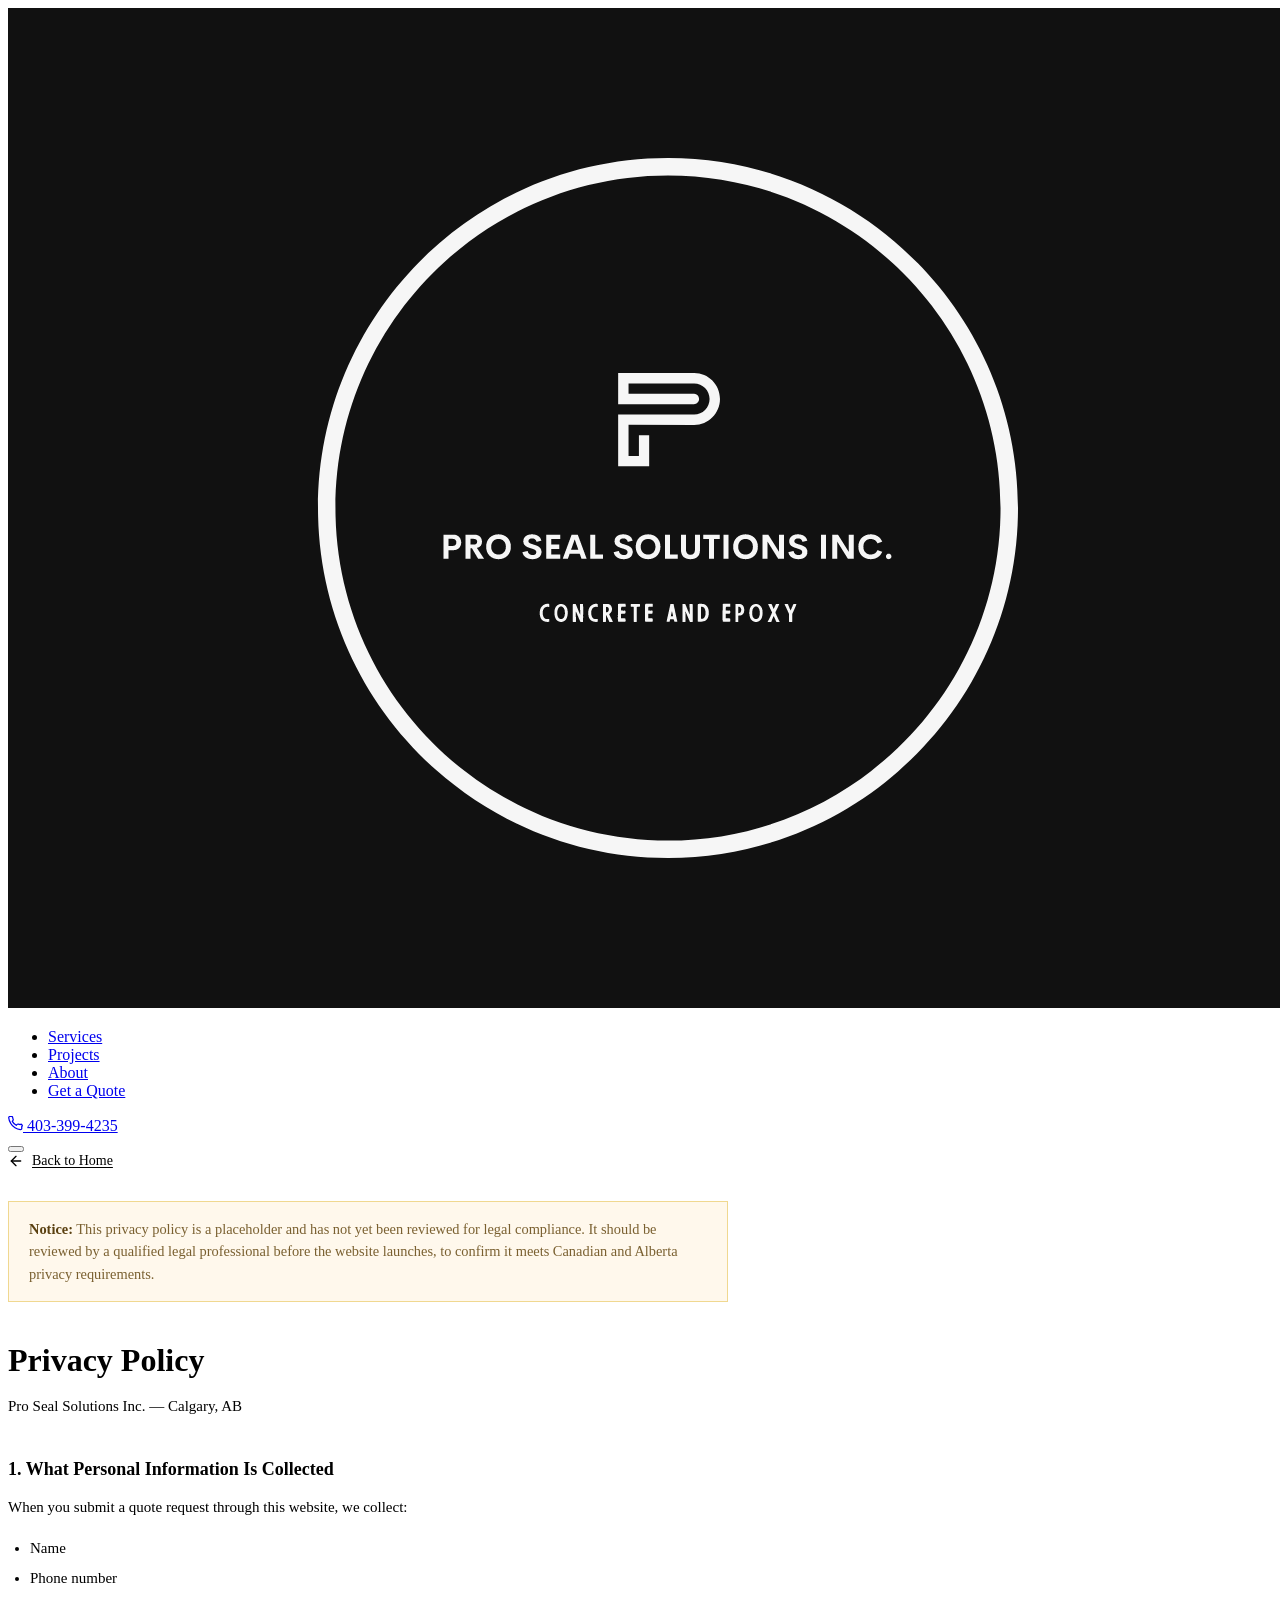
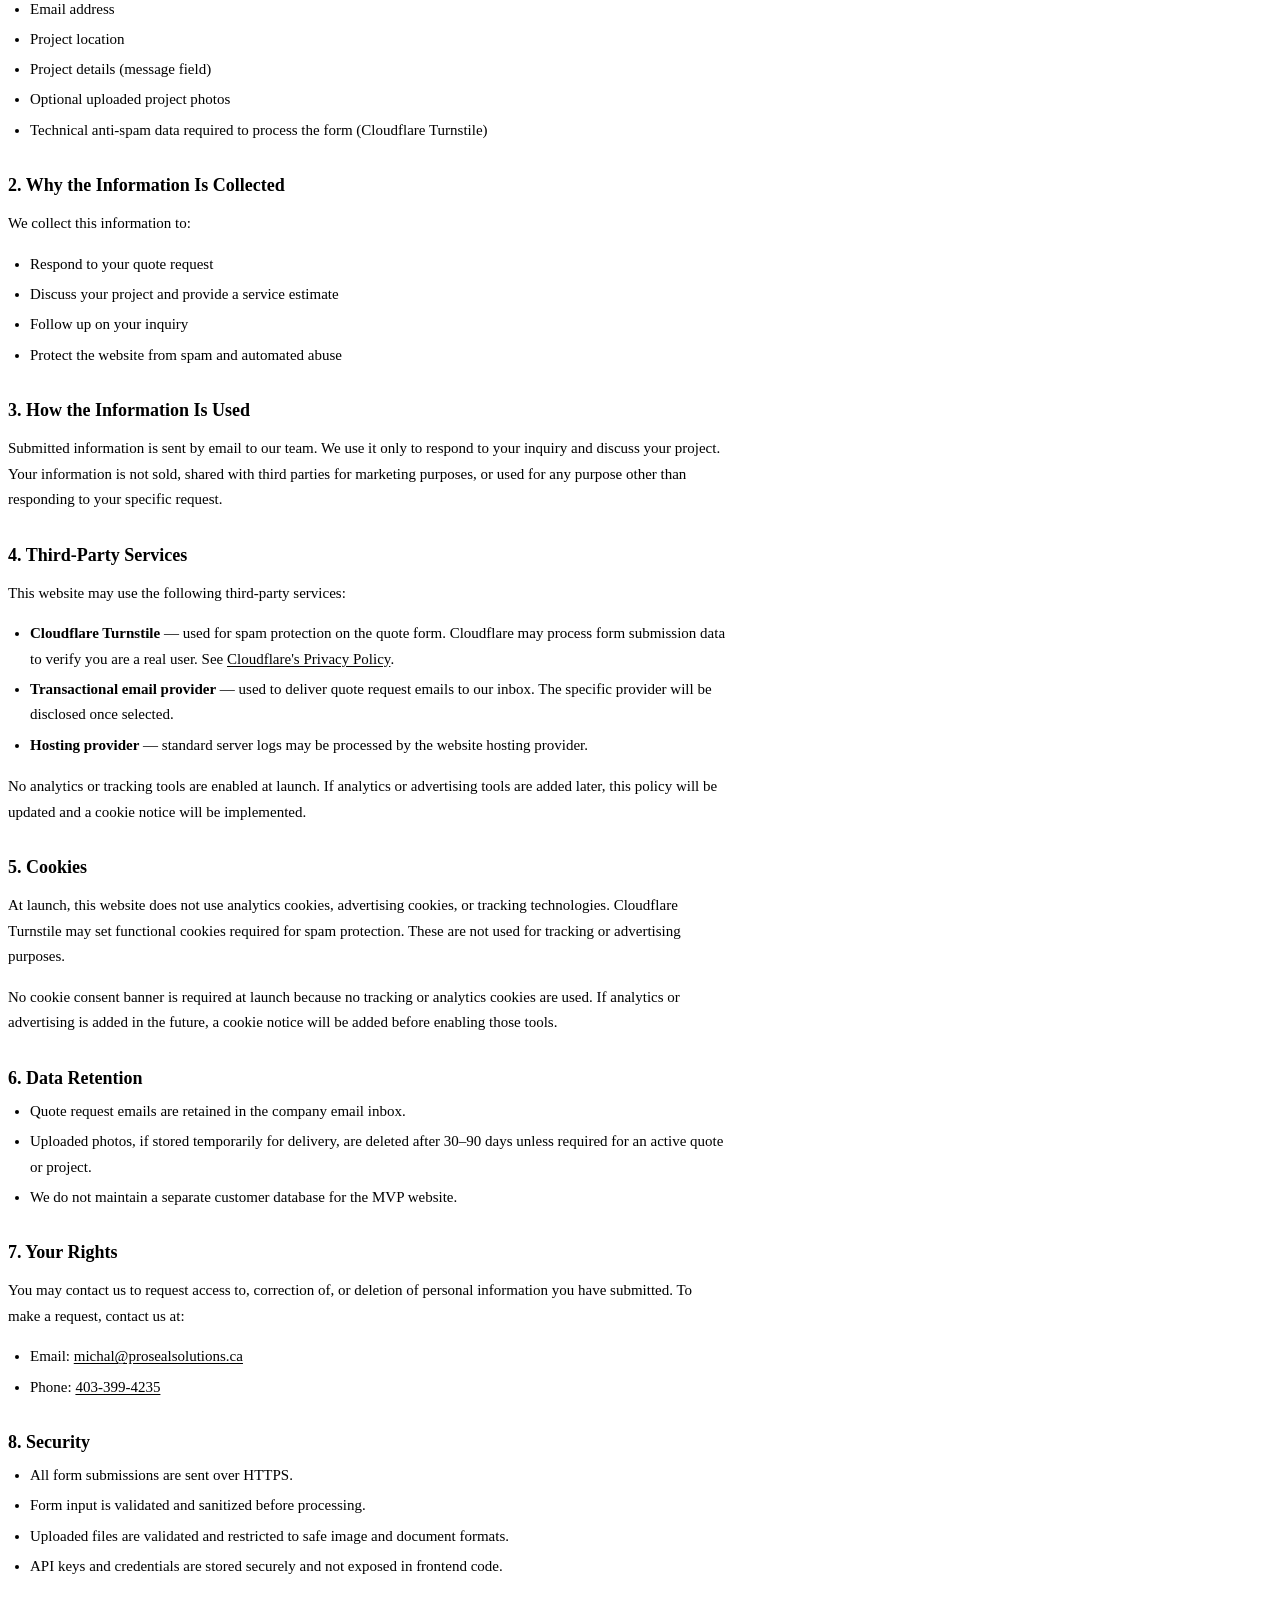
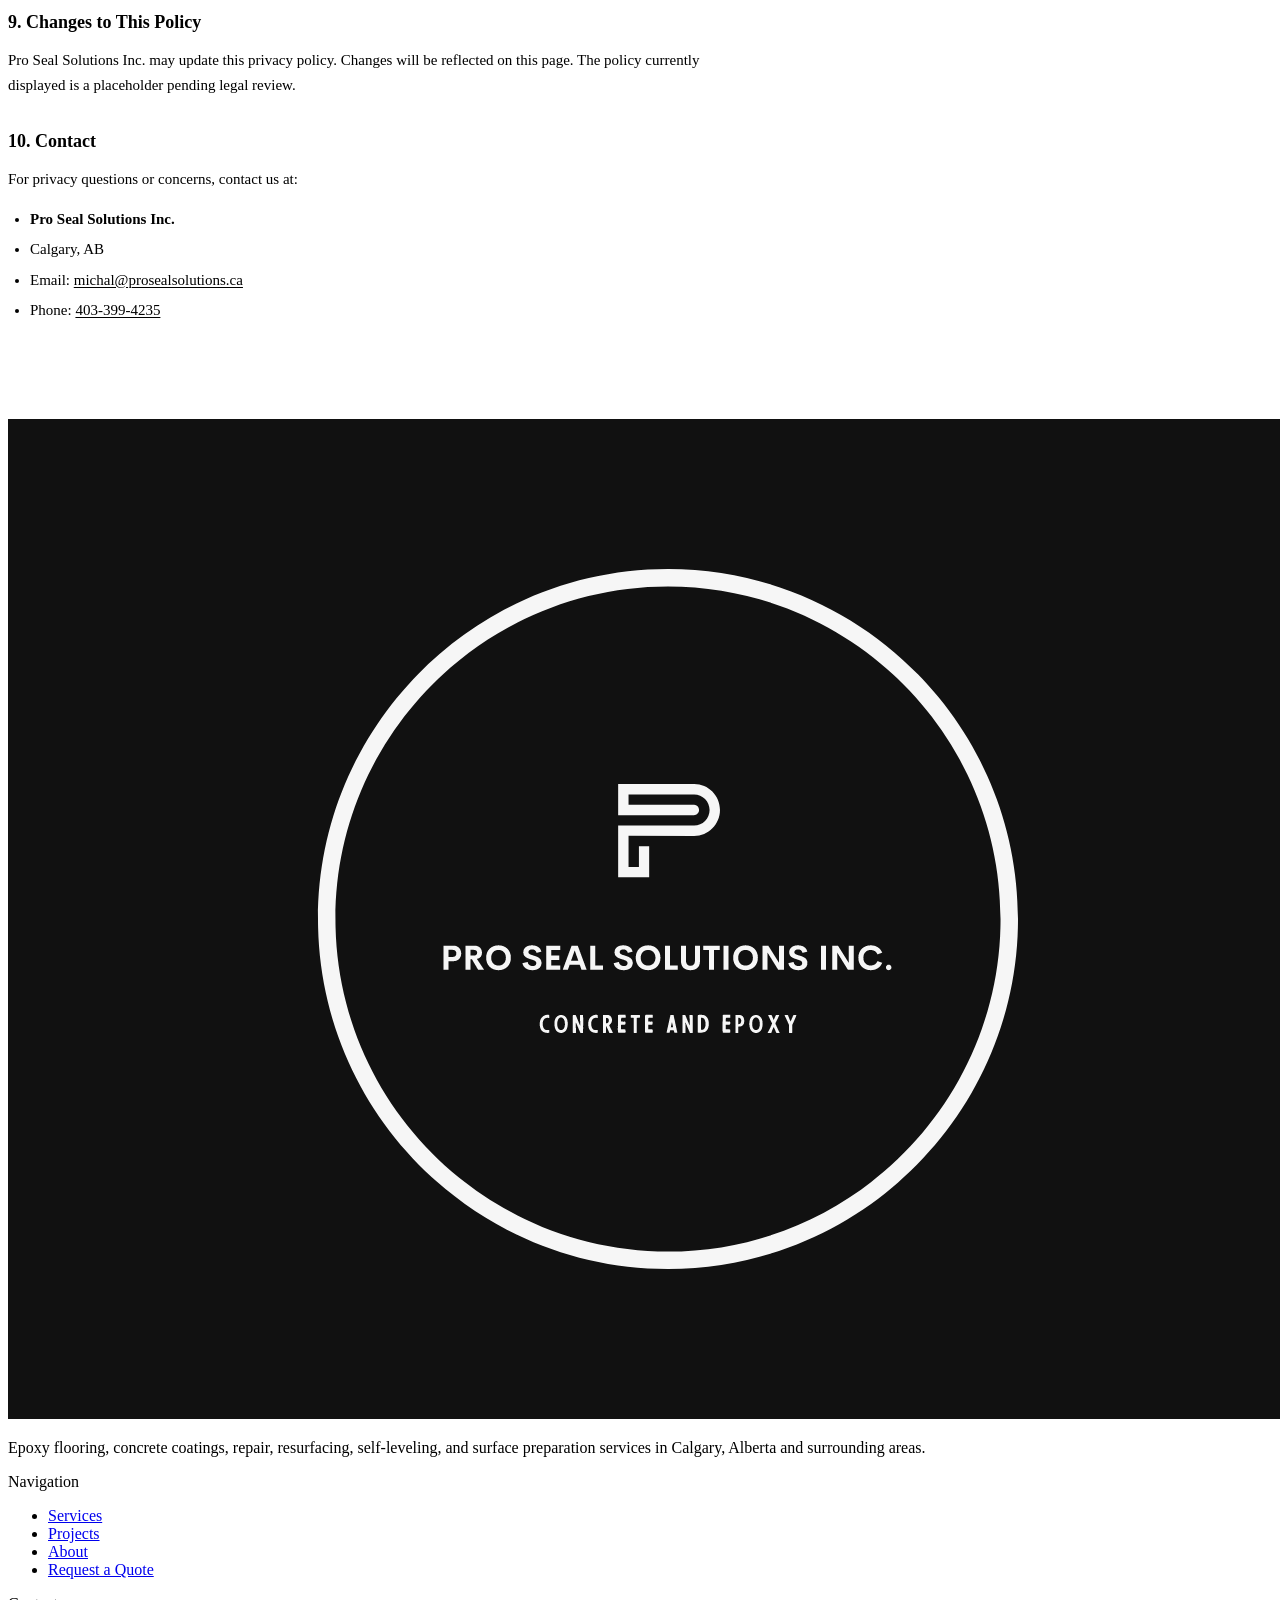
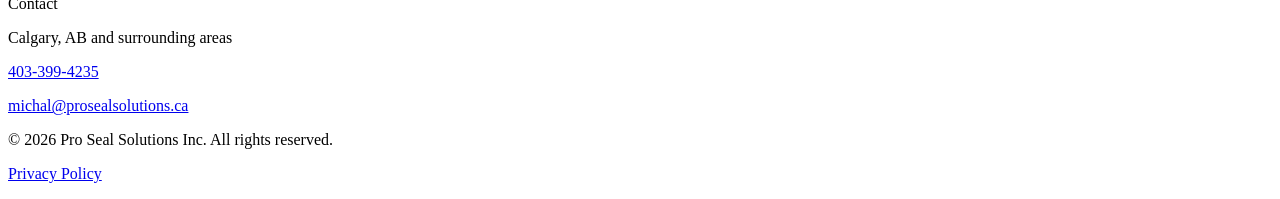
==== src/privacy-policy.html @ c41a5acc "first webpage build" ====
<!DOCTYPE html>
<html lang="en-CA">
<head>
  <meta charset="UTF-8">
  <meta name="viewport" content="width=device-width, initial-scale=1.0">
  <title>Privacy Policy | Pro Seal Solutions Inc.</title>
  <meta name="description" content="Privacy policy for Pro Seal Solutions Inc. — epoxy flooring and concrete coatings in Calgary, Alberta.">
  <meta name="robots" content="noindex">
  <link rel="canonical" href="https://www.prosealsolutions.ca/privacy-policy.html">
  <link rel="icon" type="image/png" sizes="32x32" href="/assets/logo/logo-square-fit.png">
  <link rel="apple-touch-icon" href="/assets/logo/logo-square-fit.png">
  <link rel="stylesheet" href="/css/styles.css">
  <style>
    .policy-wrap {
      padding-top: calc(var(--nav-h) + 3rem);
      padding-bottom: 5rem;
      max-width: 720px;
    }
    .policy-notice {
      background: #fff8ec;
      border: 1px solid #f0d890;
      border-radius: var(--radius-md);
      padding: 1rem 1.25rem;
      margin-bottom: 2.5rem;
      font-size: .9rem;
      color: #7a6030;
      line-height: 1.55;
    }
    .policy-notice strong { color: #5a4010; }
    .policy-wrap h1 { margin-bottom: .5rem; }
    .policy-date { color: var(--text-muted); font-size: .875rem; margin-bottom: 2.5rem; }
    .policy-wrap h2 { font-size: 1.125rem; margin: 2rem 0 .625rem; color: var(--text); }
    .policy-wrap p, .policy-wrap li { color: var(--text-muted); font-size: .9375rem; line-height: 1.7; }
    .policy-wrap ul { padding-left: 1.375rem; list-style: disc; margin-top: .5rem; }
    .policy-wrap ul li { margin-bottom: .3rem; }
    .policy-wrap a { color: var(--accent); text-decoration: underline; text-underline-offset: 2px; }
    .policy-wrap a:hover { color: var(--accent-dark); }
    .back-link { display: inline-flex; align-items: center; gap: .5rem; margin-bottom: 2rem; color: var(--text-muted); font-size: .875rem; font-weight: 500; }
    .back-link:hover { color: var(--accent); }
  </style>
</head>
<body>

<header id="site-header" role="banner">
  <div class="container header-inner">
    <a href="/" class="header-logo" aria-label="Pro Seal Solutions Inc. — go to homepage">
      <img src="/assets/logo/logo.png" alt="Pro Seal Solutions Inc. logo" width="1320" height="1000">
    </a>
    <nav aria-label="Main navigation">
      <ul class="nav-list" role="list">
        <li><a href="/#services">Services</a></li>
        <li><a href="/#projects">Projects</a></li>
        <li><a href="/#about">About</a></li>
        <li><a href="/#quote">Get a Quote</a></li>
      </ul>
      <a href="tel:+14033994235" class="header-phone" aria-label="Call 403-399-4235">
        <svg width="15" height="15" viewBox="0 0 24 24" fill="none" stroke="currentColor" stroke-width="2" stroke-linecap="round" stroke-linejoin="round" aria-hidden="true"><path d="M22 16.92v3a2 2 0 0 1-2.18 2 19.79 19.79 0 0 1-8.63-3.07A19.5 19.5 0 0 1 4.22 11.5 19.79 19.79 0 0 1 1.14 2.82a2 2 0 0 1 2-2.18H5.5a2 2 0 0 1 2 1.72c.127.96.361 1.903.7 2.81a2 2 0 0 1-.45 2.11L6.91 8.58a16 16 0 0 0 6.29 6.29l1.42-1.42a2 2 0 0 1 2.11-.45c.907.339 1.85.573 2.81.7A2 2 0 0 1 22 16.92z"/></svg>
        <span>403-399-4235</span>
      </a>
    </nav>
    <button class="nav-toggle" aria-label="Toggle navigation menu" aria-expanded="false" aria-controls="main-nav" type="button">
      <span></span><span></span><span></span>
    </button>
  </div>
</header>

<main>
  <div class="container">
    <div class="policy-wrap">

      <a href="/" class="back-link">
        <svg width="16" height="16" viewBox="0 0 24 24" fill="none" stroke="currentColor" stroke-width="2" stroke-linecap="round" stroke-linejoin="round" aria-hidden="true"><line x1="19" y1="12" x2="5" y2="12"/><polyline points="12 19 5 12 12 5"/></svg>
        Back to Home
      </a>

      <div class="policy-notice">
        <strong>Notice:</strong> This privacy policy is a placeholder and has not yet been reviewed for legal compliance. It should be reviewed by a qualified legal professional before the website launches, to confirm it meets Canadian and Alberta privacy requirements.
      </div>

      <h1>Privacy Policy</h1>
      <p class="policy-date">Pro Seal Solutions Inc. &mdash; Calgary, AB</p>

      <h2>1. What Personal Information Is Collected</h2>
      <p>When you submit a quote request through this website, we collect:</p>
      <ul>
        <li>Name</li>
        <li>Phone number</li>
        <li>Email address</li>
        <li>Project location</li>
        <li>Project details (message field)</li>
        <li>Optional uploaded project photos</li>
        <li>Technical anti-spam data required to process the form (Cloudflare Turnstile)</li>
      </ul>

      <h2>2. Why the Information Is Collected</h2>
      <p>We collect this information to:</p>
      <ul>
        <li>Respond to your quote request</li>
        <li>Discuss your project and provide a service estimate</li>
        <li>Follow up on your inquiry</li>
        <li>Protect the website from spam and automated abuse</li>
      </ul>

      <h2>3. How the Information Is Used</h2>
      <p>Submitted information is sent by email to our team. We use it only to respond to your inquiry and discuss your project. Your information is not sold, shared with third parties for marketing purposes, or used for any purpose other than responding to your specific request.</p>

      <h2>4. Third-Party Services</h2>
      <p>This website may use the following third-party services:</p>
      <ul>
        <li><strong>Cloudflare Turnstile</strong> — used for spam protection on the quote form. Cloudflare may process form submission data to verify you are a real user. See <a href="https://www.cloudflare.com/privacypolicy/" target="_blank" rel="noopener noreferrer">Cloudflare's Privacy Policy</a>.</li>
        <li><strong>Transactional email provider</strong> — used to deliver quote request emails to our inbox. The specific provider will be disclosed once selected.</li>
        <li><strong>Hosting provider</strong> — standard server logs may be processed by the website hosting provider.</li>
      </ul>
      <p>No analytics or tracking tools are enabled at launch. If analytics or advertising tools are added later, this policy will be updated and a cookie notice will be implemented.</p>

      <h2>5. Cookies</h2>
      <p>At launch, this website does not use analytics cookies, advertising cookies, or tracking technologies. Cloudflare Turnstile may set functional cookies required for spam protection. These are not used for tracking or advertising purposes.</p>
      <p>No cookie consent banner is required at launch because no tracking or analytics cookies are used. If analytics or advertising is added in the future, a cookie notice will be added before enabling those tools.</p>

      <h2>6. Data Retention</h2>
      <ul>
        <li>Quote request emails are retained in the company email inbox.</li>
        <li>Uploaded photos, if stored temporarily for delivery, are deleted after 30–90 days unless required for an active quote or project.</li>
        <li>We do not maintain a separate customer database for the MVP website.</li>
      </ul>

      <h2>7. Your Rights</h2>
      <p>You may contact us to request access to, correction of, or deletion of personal information you have submitted. To make a request, contact us at:</p>
      <ul>
        <li>Email: <a href="mailto:michal@prosealsolutions.ca">michal@prosealsolutions.ca</a></li>
        <li>Phone: <a href="tel:+14033994235">403-399-4235</a></li>
      </ul>

      <h2>8. Security</h2>
      <ul>
        <li>All form submissions are sent over HTTPS.</li>
        <li>Form input is validated and sanitized before processing.</li>
        <li>Uploaded files are validated and restricted to safe image and document formats.</li>
        <li>API keys and credentials are stored securely and not exposed in frontend code.</li>
      </ul>

      <h2>9. Changes to This Policy</h2>
      <p>Pro Seal Solutions Inc. may update this privacy policy. Changes will be reflected on this page. The policy currently displayed is a placeholder pending legal review.</p>

      <h2>10. Contact</h2>
      <p>For privacy questions or concerns, contact us at:</p>
      <ul>
        <li><strong>Pro Seal Solutions Inc.</strong></li>
        <li>Calgary, AB</li>
        <li>Email: <a href="mailto:michal@prosealsolutions.ca">michal@prosealsolutions.ca</a></li>
        <li>Phone: <a href="tel:+14033994235">403-399-4235</a></li>
      </ul>

    </div>
  </div>
</main>

<footer id="site-footer" role="contentinfo">
  <div class="container">
    <div class="footer-inner">
      <div class="footer-brand">
        <a href="/" aria-label="Pro Seal Solutions Inc. — go to homepage">
          <img src="/assets/logo/logo.png" alt="Pro Seal Solutions Inc. logo" width="1320" height="1000">
        </a>
        <p>Epoxy flooring, concrete coatings, repair, resurfacing, self-leveling, and surface preparation services in Calgary, Alberta and surrounding areas.</p>
      </div>
      <div class="footer-col">
        <p class="footer-heading">Navigation</p>
        <ul class="footer-links" role="list">
          <li><a href="/#services">Services</a></li>
          <li><a href="/#projects">Projects</a></li>
          <li><a href="/#about">About</a></li>
          <li><a href="/#quote">Request a Quote</a></li>
        </ul>
      </div>
      <div class="footer-col">
        <p class="footer-heading">Contact</p>
        <p class="footer-contact-item">Calgary, AB and surrounding areas</p>
        <p class="footer-contact-item"><a href="tel:+14033994235">403-399-4235</a></p>
        <p class="footer-contact-item"><a href="mailto:michal@prosealsolutions.ca">michal@prosealsolutions.ca</a></p>
      </div>
    </div>
    <div class="footer-bottom">
      <p>&copy; <span id="footer-year">2026</span> Pro Seal Solutions Inc. All rights reserved.</p>
      <p><a href="/privacy-policy.html">Privacy Policy</a></p>
    </div>
  </div>
</footer>

<script src="/js/main.js" defer></script>
</body>
</html>
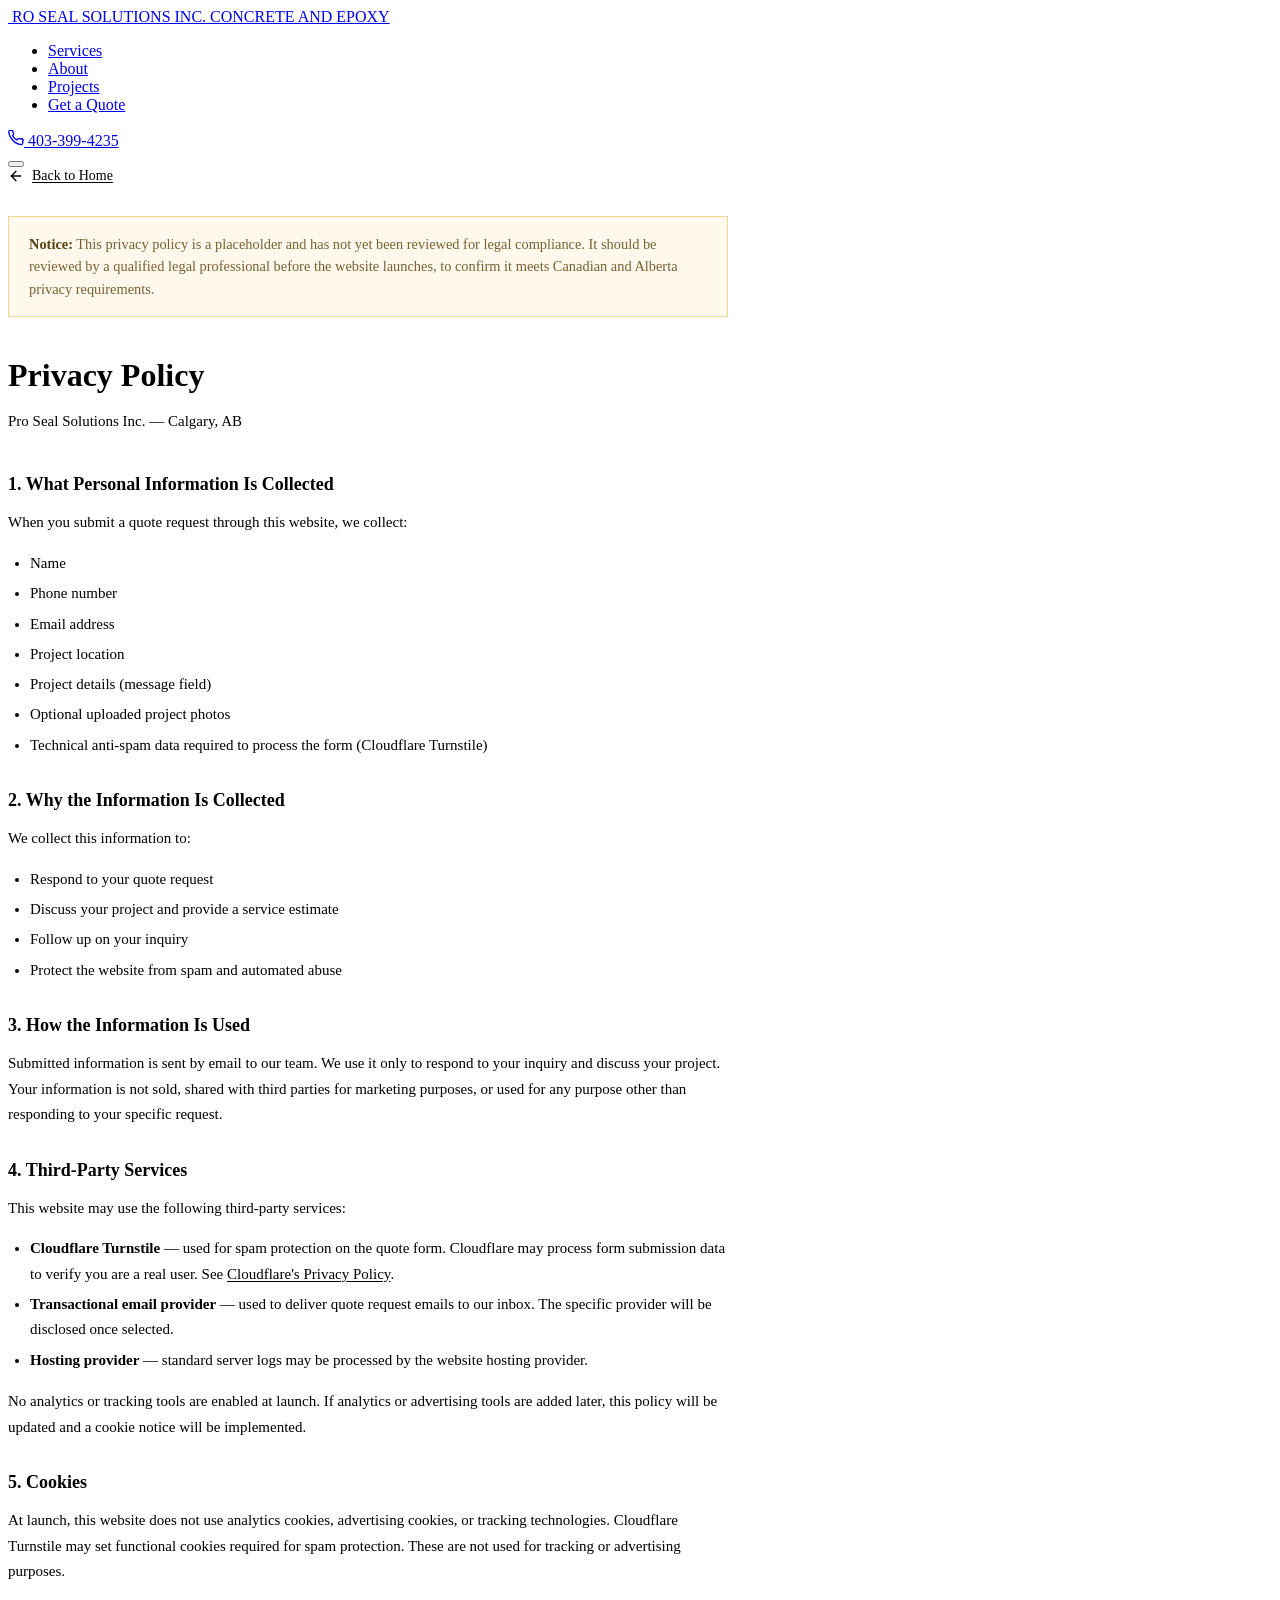
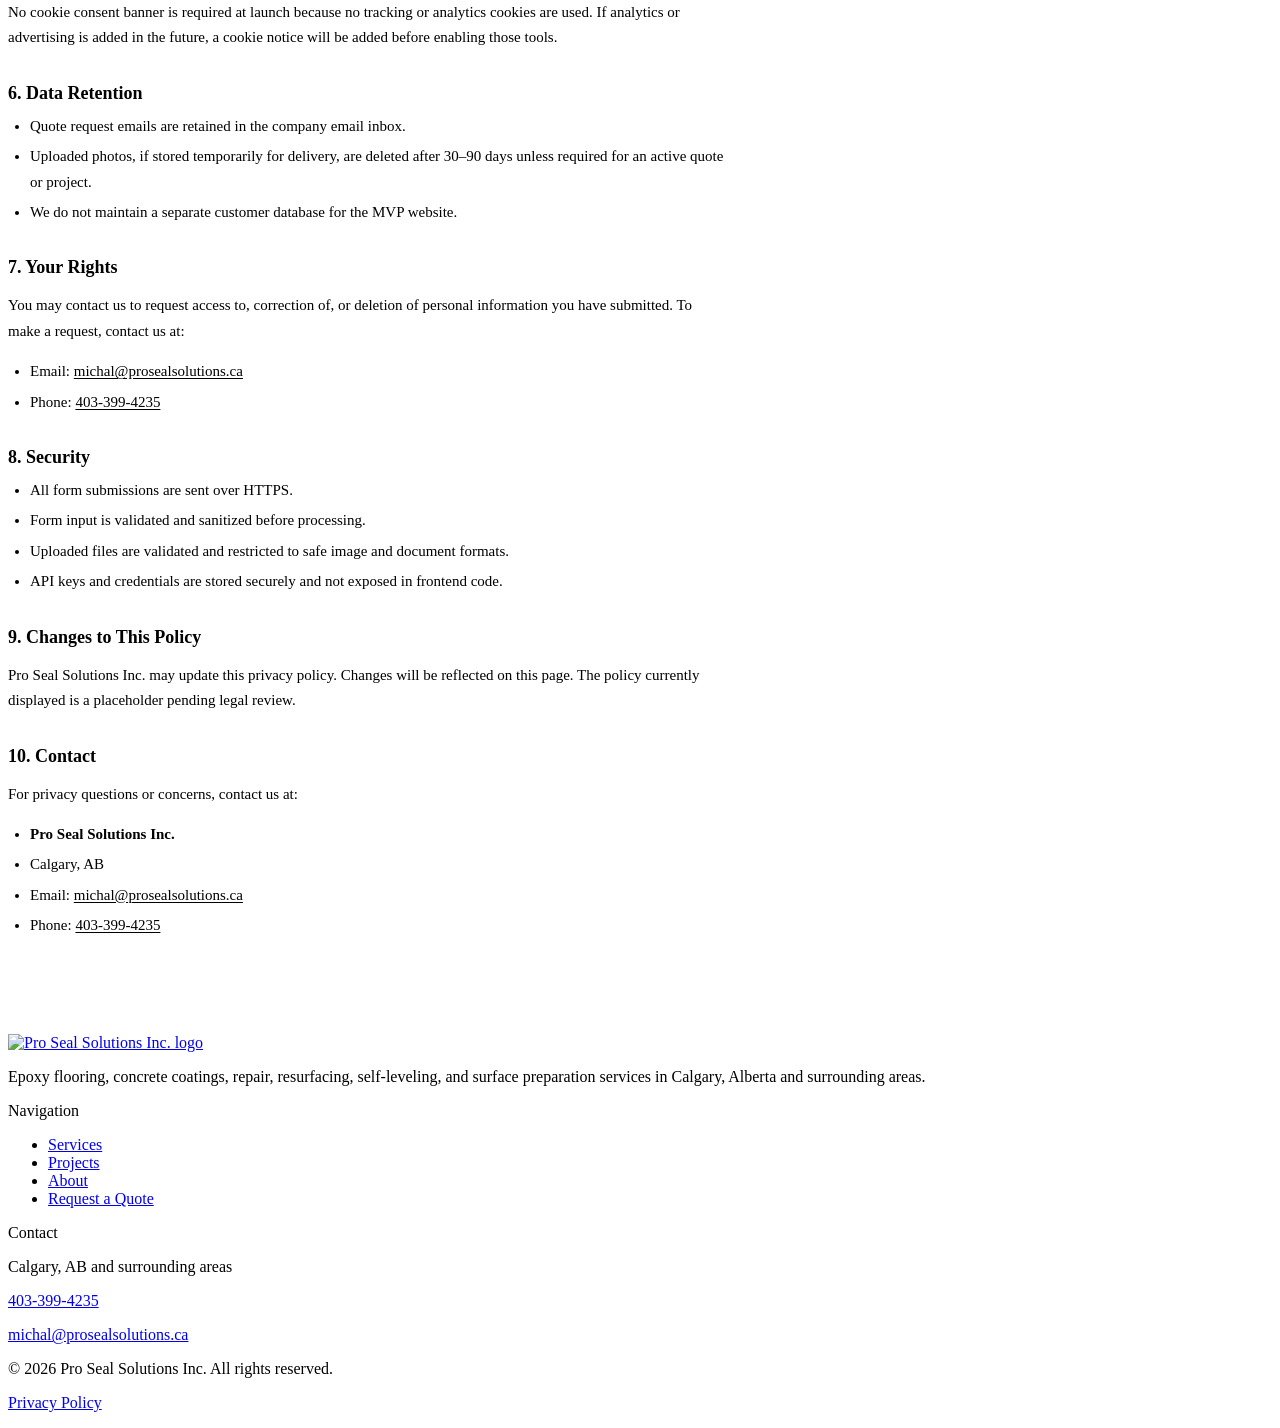
==== commit 340e6632: "feat: responsive header logo, favicon P mark, footer logo redesign Header (index.html): - Replace lo" ====
--- a/src/privacy-policy.html
+++ b/src/privacy-policy.html
@@ -7,8 +7,16 @@
   <meta name="description" content="Privacy policy for Pro Seal Solutions Inc. — epoxy flooring and concrete coatings in Calgary, Alberta.">
   <meta name="robots" content="noindex">
   <link rel="canonical" href="https://www.prosealsolutions.ca/privacy-policy.html">
-  <link rel="icon" type="image/png" sizes="32x32" href="/assets/logo/logo-square-fit.png">
+  <!-- Favicon — P mark extracted from logo-square-fit.png -->
+  <link rel="icon" type="image/png" sizes="64x64" href="/assets/logo/favicon-p.png">
+  <link rel="icon" type="image/png" sizes="32x32" href="/assets/logo/favicon-p-32.png">
   <link rel="apple-touch-icon" href="/assets/logo/logo-square-fit.png">
+
+  <!-- Montserrat — matches logo typography -->
+  <link rel="preconnect" href="https://fonts.googleapis.com">
+  <link rel="preconnect" href="https://fonts.gstatic.com" crossorigin>
+  <link href="https://fonts.googleapis.com/css2?family=Montserrat:wght@300;500;700;800&display=swap" rel="stylesheet">
+
   <link rel="stylesheet" href="/css/styles.css">
   <style>
     .policy-wrap {
@@ -43,18 +51,20 @@
 
 <header id="site-header" role="banner">
   <div class="container header-inner">
-    <a href="/" class="header-logo" aria-label="Pro Seal Solutions Inc. — go to homepage">
-      <img src="/assets/logo/logo.png" alt="Pro Seal Solutions Inc. logo" width="1320" height="1000">
+    <a href="/" class="site-logo" aria-label="Pro Seal Solutions Inc.">
+      <img class="site-logo__mark" src="/assets/logo/favicon-p.png" alt="" aria-hidden="true">
+      <span class="site-logo__main">RO SEAL SOLUTIONS INC.</span>
+      <span class="site-logo__tagline">CONCRETE AND EPOXY</span>
     </a>
-    <nav aria-label="Main navigation">
+    <nav id="main-nav" aria-label="Main navigation">
       <ul class="nav-list" role="list">
         <li><a href="/#services">Services</a></li>
+        <li><a href="/#about">About</a></li>
         <li><a href="/#projects">Projects</a></li>
-        <li><a href="/#about">About</a></li>
         <li><a href="/#quote">Get a Quote</a></li>
       </ul>
       <a href="tel:+14033994235" class="header-phone" aria-label="Call 403-399-4235">
-        <svg width="15" height="15" viewBox="0 0 24 24" fill="none" stroke="currentColor" stroke-width="2" stroke-linecap="round" stroke-linejoin="round" aria-hidden="true"><path d="M22 16.92v3a2 2 0 0 1-2.18 2 19.79 19.79 0 0 1-8.63-3.07A19.5 19.5 0 0 1 4.22 11.5 19.79 19.79 0 0 1 1.14 2.82a2 2 0 0 1 2-2.18H5.5a2 2 0 0 1 2 1.72c.127.96.361 1.903.7 2.81a2 2 0 0 1-.45 2.11L6.91 8.58a16 16 0 0 0 6.29 6.29l1.42-1.42a2 2 0 0 1 2.11-.45c.907.339 1.85.573 2.81.7A2 2 0 0 1 22 16.92z"/></svg>
+        <svg width="16" height="16" viewBox="0 0 24 24" fill="none" stroke="currentColor" stroke-width="2" stroke-linecap="round" stroke-linejoin="round" aria-hidden="true"><path d="M22 16.92v3a2 2 0 0 1-2.18 2 19.79 19.79 0 0 1-8.63-3.07A19.5 19.5 0 0 1 4.22 11.5 19.79 19.79 0 0 1 1.14 2.82a2 2 0 0 1 2-2.18H5.5a2 2 0 0 1 2 1.72c.127.96.361 1.903.7 2.81a2 2 0 0 1-.45 2.11L6.91 8.58a16 16 0 0 0 6.29 6.29l1.42-1.42a2 2 0 0 1 2.11-.45c.907.339 1.85.573 2.81.7A2 2 0 0 1 22 16.92z"/></svg>
         <span>403-399-4235</span>
       </a>
     </nav>
@@ -159,26 +169,28 @@
   <div class="container">
     <div class="footer-inner">
       <div class="footer-brand">
-        <a href="/" aria-label="Pro Seal Solutions Inc. — go to homepage">
-          <img src="/assets/logo/logo.png" alt="Pro Seal Solutions Inc. logo" width="1320" height="1000">
+        <a href="/" aria-label="Pro Seal Solutions Inc. — go to homepage" class="footer-logo-link">
+          <img src="/assets/logo/logo-footer.png" alt="Pro Seal Solutions Inc. logo" width="703" height="708">
         </a>
         <p>Epoxy flooring, concrete coatings, repair, resurfacing, self-leveling, and surface preparation services in Calgary, Alberta and surrounding areas.</p>
       </div>
-      <div class="footer-col">
-        <p class="footer-heading">Navigation</p>
-        <ul class="footer-links" role="list">
-          <li><a href="/#services">Services</a></li>
-          <li><a href="/#projects">Projects</a></li>
-          <li><a href="/#about">About</a></li>
-          <li><a href="/#quote">Request a Quote</a></li>
-        </ul>
-      </div>
-      <div class="footer-col">
-        <p class="footer-heading">Contact</p>
-        <p class="footer-contact-item">Calgary, AB and surrounding areas</p>
-        <p class="footer-contact-item"><a href="tel:+14033994235">403-399-4235</a></p>
-        <p class="footer-contact-item"><a href="mailto:michal@prosealsolutions.ca">michal@prosealsolutions.ca</a></p>
-      </div>
+      <div class="footer-right">
+        <div class="footer-col">
+          <p class="footer-heading">Navigation</p>
+          <ul class="footer-links" role="list">
+            <li><a href="/#services">Services</a></li>
+            <li><a href="/#projects">Projects</a></li>
+            <li><a href="/#about">About</a></li>
+            <li><a href="/#quote">Request a Quote</a></li>
+          </ul>
+        </div>
+        <div class="footer-col">
+          <p class="footer-heading">Contact</p>
+          <p class="footer-contact-item">Calgary, AB and surrounding areas</p>
+          <p class="footer-contact-item"><a href="tel:+14033994235">403-399-4235</a></p>
+          <p class="footer-contact-item"><a href="mailto:michal@prosealsolutions.ca">michal@prosealsolutions.ca</a></p>
+        </div>
+      </div><!-- /footer-right -->
     </div>
     <div class="footer-bottom">
       <p>&copy; <span id="footer-year">2026</span> Pro Seal Solutions Inc. All rights reserved.</p>
